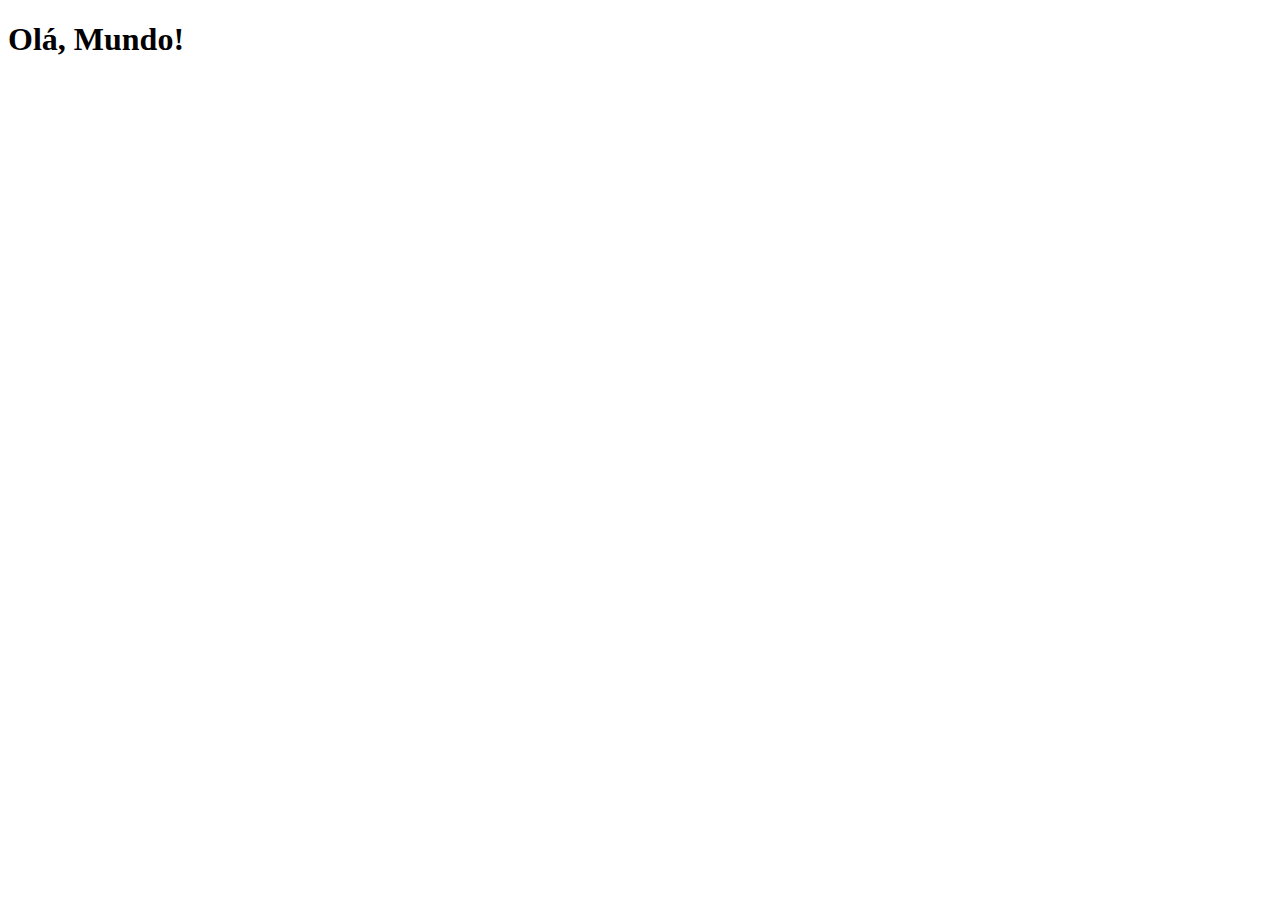
==== index.html @ e744342c "Criação Página Principal" ====
<!DOCTYPE html>
<html lang="pt-br">
<head>
    <meta charset="UTF-8">
    <meta name="viewport" content="width=device-width, initial-scale=1.0">
    <title>Projeto Redes Sociais</title>
    <link rel="shortcut icon" href="favicon.ico" type="image/x-icon">
</head>
<body>
    <h1>Olá, Mundo!</h1>
</body>
</html>
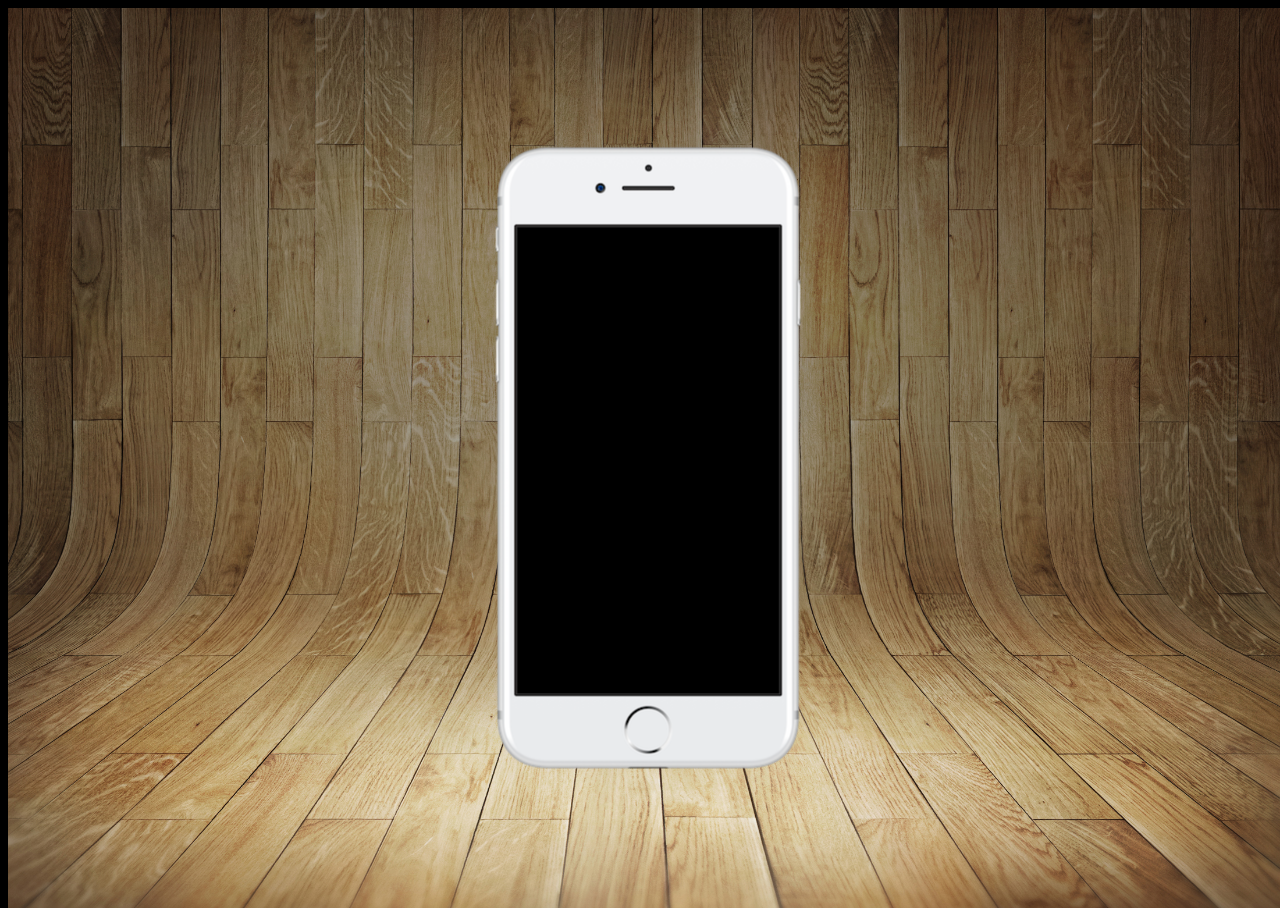
==== commit 01e89ce8: "Criei página inicial" ====
--- a/index.html
+++ b/index.html
@@ -5,8 +5,16 @@
     <meta name="viewport" content="width=device-width, initial-scale=1.0">
     <title>Projeto Redes Sociais</title>
     <link rel="shortcut icon" href="favicon.ico" type="image/x-icon">
+    <link rel="stylesheet" href="estilos/style.css">
 </head>
 <body>
-    <h1>Olá, Mundo!</h1>
+    <main>
+        <section id="telefone">
+
+        </section>
+        <section id="redes-sociais">
+
+        </section>
+    </main>
 </body>
 </html>--- a/estilos/style.css
+++ b/estilos/style.css
@@ -0,0 +1,36 @@
+@charset "UTF-8"
+
+* {
+    margin: 0px;
+    padding: 0px;
+    font-family: Arial, Helvetica, sans-serif;
+}
+
+html, body {
+    height: 100vh;
+    width: 100vw;
+    background-color: black;
+}
+
+body {
+    background: url('../imagens/fundo-madeira.jpg') no-repeat top center;
+    background-size: cover;
+    background-attachment: fixed;
+    
+}
+
+main {
+    position: relative;
+    height: 100vh;
+}
+
+section#telefone {
+    position: absolute;
+    top: 50%;
+    left: 50%;
+    transform: translate(-50%, -50%)
+    ;
+    height: 627px;
+    width: 311px;
+    background: url('../imagens/frame-iphone.png') no-repeat;
+}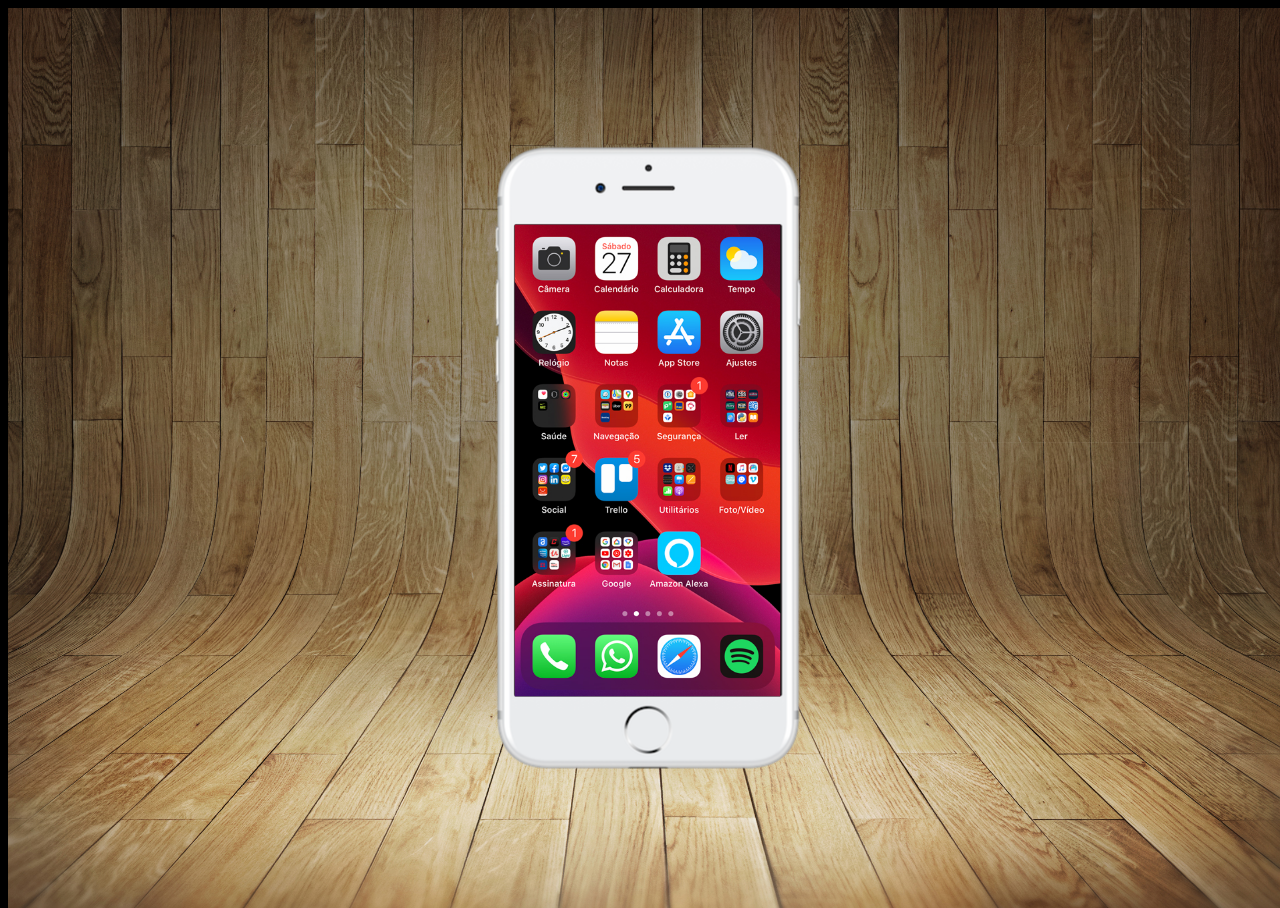
==== commit 3cf6543c: "Criei a tela Home" ====
--- a/index.html
+++ b/index.html
@@ -10,6 +10,7 @@
 <body>
     <main>
         <section id="telefone">
+            <iframe src="home.html" name="tela" id="tela" frameborder="0"></iframe>
 
         </section>
         <section id="redes-sociais">
--- a/estilos/style.css
+++ b/estilos/style.css
@@ -33,4 +33,12 @@
     height: 627px;
     width: 311px;
     background: url('../imagens/frame-iphone.png') no-repeat;
+}
+
+iframe#tela {
+    position: relative;
+    top: 80px;
+    left: 22px;
+    width: 266px;
+    height: 472px;
 }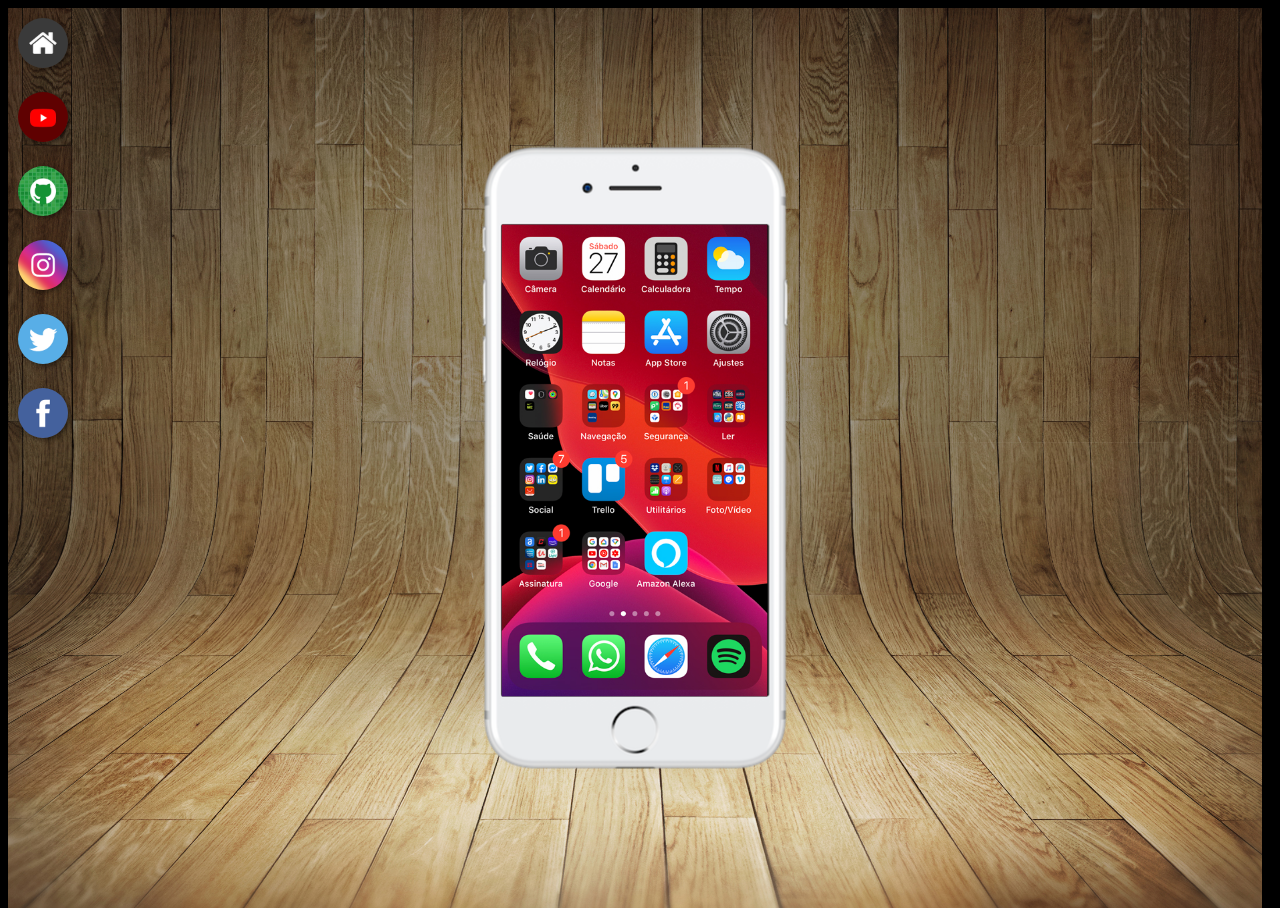
==== commit ce3fb8bb: "Criando botoes" ====
--- a/index.html
+++ b/index.html
@@ -10,11 +10,17 @@
 <body>
     <main>
         <section id="telefone">
-            <iframe src="home.html" name="tela" id="tela" frameborder="0"></iframe>
-
+            <iframe src="home.html" name="tela" id="tela" frameborder="0">Seu navegador é uma bosta!
+            </iframe>
+    
         </section>
         <section id="redes-sociais">
-
+            <a href="#" target="tela"><img src="imagens/logo-home.jpg" alt=""></a><br>
+            <a href="#" target="tela"><img src="imagens/logo-youtube.jpg" alt=""></a><br>
+            <a href="#" target="tela"><img src="imagens/logo-github.jpg" alt=""></a><br>
+            <a href="#" target="tela"><img src="imagens/logo-instagram.jpg" alt=""></a><br>
+            <a href="#" target="tela"><img src="imagens/logo-twitter.jpg" alt=""></a><br>
+            <a href="#" target="tela"><img src="imagens/logo-facebook.jpg" alt=""></a><br>
         </section>
     </main>
 </body>
--- a/estilos/style.css
+++ b/estilos/style.css
@@ -8,7 +8,7 @@
 
 html, body {
     height: 100vh;
-    width: 100vw;
+    width: 98vw;
     background-color: black;
 }
 
@@ -41,4 +41,23 @@
     left: 22px;
     width: 266px;
     height: 472px;
+}
+
+section#redes-sociais {
+    text-align: left;
+}
+
+section#redes-sociais > a > img {
+    width: 50px;
+    margin: 10px;
+    border-radius: 50%;
+    box-shadow: 2px 2px 5px rgba(0, 0, 0, 0.444);
+    box-sizing: border-box;
+}
+
+section#redes-sociais > a > img:hover {
+    border: 2px solid rgba(255, 255, 255, 0.666);
+    transform: translate(-4px, -4px);
+    box-shadow: 5px 5px 10px rgba(0, 0, 0, 0.666);
+    transition: transform 0.2s, border 0.1s;
 }